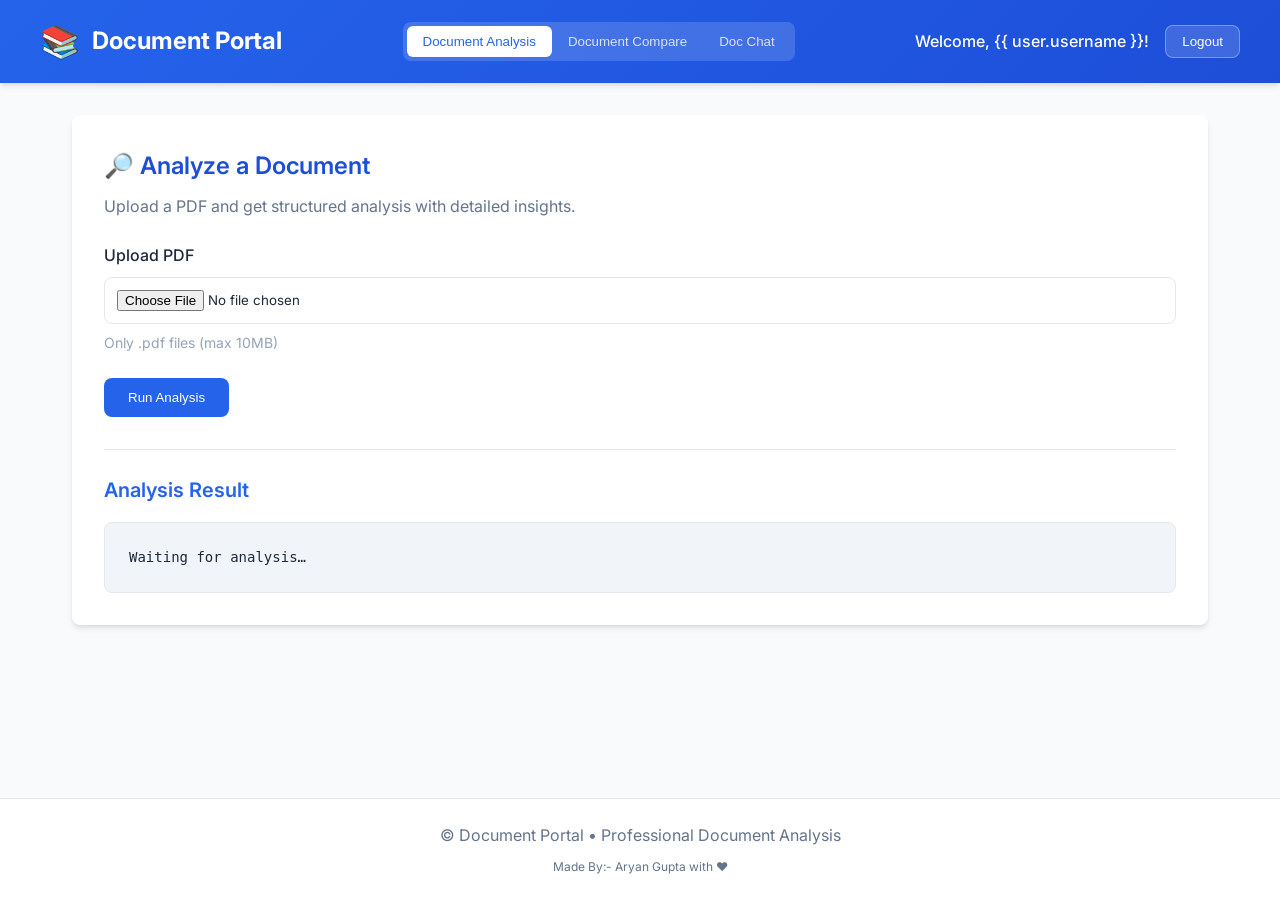
==== templates/dashboard.html @ d93ecd0e "Added auth and evaluation, changed ci/cd to docker" ====
<!DOCTYPE html>
<html lang="en">
  <head>
    <meta charset="utf-8" />
    <title>Document Portal</title>
    <meta name="viewport" content="width=device-width, initial-scale=1" />
    <!-- Google Fonts -->
    <link rel="preconnect" href="https://fonts.googleapis.com" />
    <link rel="preconnect" href="https://fonts.gstatic.com" crossorigin />
    <link
      href="https://fonts.googleapis.com/css2?family=Inter:wght@300;400;500;600;700&display=swap"
      rel="stylesheet"
    />
    <style>
      :root {
        --primary: #2563eb;
        --primary-dark: #1d4ed8;
        --primary-light: #93c5fd;
        --secondary: #64748b;
        --secondary-light: #94a3b8;
        --accent: #f59e0b;
        --background: #f8fafc;
        --card-bg: #ffffff;
        --text: #1e293b;
        --text-light: #64748b;
        --text-lighter: #94a3b8;
        --border: #e2e8f0;
        --success: #10b981;
        --error: #ef4444;
        --warning: #f59e0b;
        --info: #3b82f6;
        --radius: 8px;
        --shadow: 0 4px 6px -1px rgba(0, 0, 0, 0.1),
          0 2px 4px -1px rgba(0, 0, 0, 0.06);
        --transition: all 0.3s ease;
      }

      * {
        margin: 0;
        padding: 0;
        box-sizing: border-box;
      }

      body {
        font-family: "Inter", sans-serif;
        background-color: var(--background);
        color: var(--text);
        line-height: 1.6;
      }

      .app-container {
        min-height: 100vh;
        display: flex;
        flex-direction: column;
      }

      .app-header {
        background: linear-gradient(
          135deg,
          var(--primary) 0%,
          var(--primary-dark) 100%
        );
        color: white;
        padding: 1rem 2rem;
        box-shadow: var(--shadow);
      }

      .header-content {
        max-width: 1200px;
        margin: 0 auto;
        display: flex;
        justify-content: space-between;
        align-items: center;
        flex-wrap: wrap;
      }

      .brand {
        display: flex;
        align-items: center;
        gap: 0.75rem;
      }

      .logo {
        font-size: 2rem;
      }

      .brand h1 {
        font-weight: 700;
        font-size: 1.5rem;
      }

      .user-info {
        display: flex;
        align-items: center;
        gap: 1rem;
      }

      .welcome-text {
        font-weight: 500;
      }

      .logout-btn {
        background: rgba(255, 255, 255, 0.15);
        border: 1px solid rgba(255, 255, 255, 0.3);
        color: white;
        padding: 0.5rem 1rem;
        border-radius: var(--radius);
        font-weight: 500;
        cursor: pointer;
        transition: var(--transition);
      }

      .logout-btn:hover {
        background: rgba(255, 255, 255, 0.25);
      }

      .mode-switch {
        display: flex;
        background: rgba(255, 255, 255, 0.15);
        border-radius: var(--radius);
        padding: 0.25rem;
      }

      .tab-btn {
        background: transparent;
        border: none;
        padding: 0.5rem 1rem;
        border-radius: calc(var(--radius) - 2px);
        color: rgba(255, 255, 255, 0.8);
        font-weight: 500;
        cursor: pointer;
        transition: var(--transition);
      }

      .tab-btn:hover {
        color: white;
        background: rgba(255, 255, 255, 0.1);
      }

      .tab-btn.active {
        background: white;
        color: var(--primary);
      }

      .container {
        flex: 1;
        max-width: 1200px;
        margin: 2rem auto;
        padding: 0 2rem;
        width: 100%;
      }

      .tab-panel {
        display: none;
      }

      .tab-panel.active {
        display: block;
        animation: fadeIn 0.5s ease;
      }

      .card {
        background: var(--card-bg);
        border-radius: var(--radius);
        box-shadow: var(--shadow);
        padding: 2rem;
        margin-bottom: 2rem;
      }

      .card h2 {
        font-size: 1.5rem;
        font-weight: 600;
        margin-bottom: 0.5rem;
        color: var(--primary-dark);
        display: flex;
        align-items: center;
        gap: 0.5rem;
      }

      .muted {
        color: var(--text-light);
        margin-bottom: 1.5rem;
      }

      .form-grid {
        display: grid;
        grid-template-columns: 1fr;
        gap: 1.5rem;
      }

      .form-grid-2 {
        display: grid;
        grid-template-columns: 1fr 1fr;
        gap: 1.5rem;
      }

      .grid-3 {
        display: grid;
        grid-template-columns: repeat(auto-fit, minmax(200px, 1fr));
        gap: 1.5rem;
      }

      .field {
        display: flex;
        flex-direction: column;
        gap: 0.5rem;
      }

      label {
        font-weight: 500;
        color: var(--text);
      }

      input[type="text"],
      input[type="number"],
      input[type="file"] {
        padding: 0.75rem;
        border: 1px solid var(--border);
        border-radius: var(--radius);
        font-family: inherit;
        transition: var(--transition);
      }

      input[type="text"]:focus,
      input[type="number"]:focus {
        outline: none;
        border-color: var(--primary);
        box-shadow: 0 0 0 3px rgba(37, 99, 235, 0.1);
      }

      .help {
        color: var(--text-lighter);
        font-size: 0.875rem;
      }

      .toggle-row {
        display: flex;
        justify-content: space-between;
        align-items: center;
      }

      .switch {
        position: relative;
        display: inline-block;
        width: 50px;
        height: 24px;
      }

      .switch input {
        opacity: 0;
        width: 0;
        height: 0;
      }

      .slider {
        position: absolute;
        cursor: pointer;
        top: 0;
        left: 0;
        right: 0;
        bottom: 0;
        background-color: var(--secondary-light);
        transition: var(--transition);
        border-radius: 34px;
      }

      .slider:before {
        position: absolute;
        content: "";
        height: 16px;
        width: 16px;
        left: 4px;
        bottom: 4px;
        background-color: white;
        transition: var(--transition);
        border-radius: 50%;
      }

      input:checked + .slider {
        background-color: var(--primary);
      }

      input:checked + .slider:before {
        transform: translateX(26px);
      }

      .actions {
        display: flex;
        align-items: center;
      }

      .span-2 {
        grid-column: span 2;
      }

      .btn {
        padding: 0.75rem 1.5rem;
        border: none;
        border-radius: var(--radius);
        font-weight: 500;
        cursor: pointer;
        transition: var(--transition);
        display: inline-flex;
        align-items: center;
        justify-content: center;
        gap: 0.5rem;
      }

      .btn:hover {
        transform: translateY(-2px);
        box-shadow: 0 4px 6px -1px rgba(0, 0, 0, 0.1),
          0 2px 4px -1px rgba(0, 0, 0, 0.06);
      }

      .btn.primary {
        background: var(--primary);
        color: white;
      }

      .btn.primary:hover {
        background: var(--primary-dark);
      }

      .btn.secondary {
        background: var(--secondary);
        color: white;
      }

      .btn.secondary:hover {
        background: var(--secondary-light);
      }

      .result-block {
        margin-top: 2rem;
        padding-top: 1.5rem;
        border-top: 1px solid var(--border);
      }

      .result-block h3 {
        font-size: 1.25rem;
        font-weight: 600;
        margin-bottom: 1rem;
        color: var(--primary);
      }

      .code {
        background: #f1f5f9;
        padding: 1.5rem;
        border-radius: var(--radius);
        overflow-x: auto;
        font-family: monospace;
        font-size: 0.875rem;
        line-height: 1.5;
        color: var(--text);
        border: 1px solid var(--border);
      }

      .table-wrap {
        overflow-x: auto;
        border-radius: var(--radius);
        border: 1px solid var(--border);
      }

      table {
        width: 100%;
        border-collapse: collapse;
      }

      th,
      td {
        padding: 0.75rem 1rem;
        text-align: left;
        border-bottom: 1px solid var(--border);
      }

      th {
        background: #f8fafc;
        font-weight: 600;
        color: var(--text);
      }

      tr:last-child td {
        border-bottom: none;
      }

      .center {
        text-align: center;
      }

      .divider {
        height: 1px;
        background: var(--border);
        margin: 2rem 0;
      }

      .answer {
        padding: 1.5rem;
        background: #f1f5f9;
        border-radius: var(--radius);
        border: 1px solid var(--border);
        line-height: 1.6;
      }

      .small {
        font-size: 0.875rem;
      }

      .app-footer {
        background: white;
        padding: 1.5rem 2rem;
        text-align: center;
        color: var(--text-light);
        border-top: 1px solid var(--border);
        margin-top: auto;
      }

      .tiny {
        font-size: 0.75rem;
        margin-top: 0.5rem;
      }

      @keyframes fadeIn {
        from {
          opacity: 0;
          transform: translateY(10px);
        }
        to {
          opacity: 1;
          transform: translateY(0);
        }
      }

      /* Responsive adjustments */
      @media (max-width: 768px) {
        .header-content {
          flex-direction: column;
          gap: 1rem;
        }

        .user-info {
          order: 3;
          width: 100%;
          justify-content: flex-end;
        }

        .form-grid-2 {
          grid-template-columns: 1fr;
        }

        .span-2 {
          grid-column: 1;
        }

        .grid-3 {
          grid-template-columns: 1fr;
        }

        .container {
          padding: 0 1rem;
        }

        .card {
          padding: 1.5rem;
        }
      }
    </style>
  </head>
  <body>
    <div class="app-container">
      <header class="app-header">
        <div class="header-content">
          <div class="brand">
            <span class="logo">📚</span>
            <h1>Document Portal</h1>
          </div>
          <nav class="mode-switch">
            <button class="tab-btn active" data-tab="analysis">
              Document Analysis
            </button>
            <button class="tab-btn" data-tab="compare">Document Compare</button>
            <button class="tab-btn" data-tab="chat">Doc Chat</button>
          </nav>
          <div class="user-info">
            <div class="welcome-text">Welcome, {{ user.username }}!</div>
            <button class="logout-btn" onclick="logout()">Logout</button>
          </div>
        </div>
      </header>

      <main class="container">
        <!-- ============== ANALYSIS ============== -->
        <section id="tab-analysis" class="tab-panel active">
          <div class="card">
            <h2>🔎 Analyze a Document</h2>
            <p class="muted">
              Upload a PDF and get structured analysis with detailed insights.
            </p>
            <form id="form-analyze" class="form-grid" onsubmit="return false;">
              <div class="field">
                <label for="an-file">Upload PDF</label>
                <input id="an-file" type="file" accept=".pdf" required />
                <small class="help">Only .pdf files (max 10MB)</small>
              </div>
              <div class="actions">
                <button id="btn-analyze" class="btn primary">
                  Run Analysis
                </button>
              </div>
            </form>
            <div id="an-result" class="result-block">
              <h3>Analysis Result</h3>
              <pre class="code" id="an-json">Waiting for analysis…</pre>
            </div>
          </div>
        </section>

        <!-- ============== COMPARE ============== -->
        <section id="tab-compare" class="tab-panel">
          <div class="card">
            <h2>🆚 Compare Two Documents</h2>
            <p class="muted">
              Upload a reference PDF and an actual PDF to see page-wise
              differences.
            </p>
            <form
              id="form-compare"
              class="form-grid-2"
              onsubmit="return false;"
            >
              <div class="field">
                <label for="cmp-ref">Reference PDF</label>
                <input id="cmp-ref" type="file" accept=".pdf" required />
                <small class="help">The original document</small>
              </div>
              <div class="field">
                <label for="cmp-act">Actual PDF</label>
                <input id="cmp-act" type="file" accept=".pdf" required />
                <small class="help">The modified document</small>
              </div>
              <div class="actions span-2">
                <button id="btn-compare" class="btn primary">
                  Compare Documents
                </button>
              </div>
            </form>

            <div id="cmp-result" class="result-block">
              <h3>Comparison Result</h3>
              <div class="table-wrap">
                <table id="cmp-table">
                  <thead>
                    <tr>
                      <th>Page</th>
                      <th>Changes</th>
                    </tr>
                  </thead>
                  <tbody>
                    <tr>
                      <td colspan="2" class="muted center">No data yet.</td>
                    </tr>
                  </tbody>
                </table>
              </div>
            </div>
          </div>
        </section>

        <!-- ============== CHAT ============== -->
        <section id="tab-chat" class="tab-panel">
          <div class="card">
            <h2>💬 Chat with your Documents</h2>
            <p class="muted">
              Upload PDF/DOCX/TXT; we'll index to FAISS and enable RAG chat.
            </p>

            <form
              id="form-chat-index"
              class="form-grid"
              onsubmit="return false;"
            >
              <div class="field">
                <label for="chat-files">Upload files</label>
                <input
                  id="chat-files"
                  type="file"
                  multiple
                  accept=".pdf,.docx,.txt"
                />
                <small class="help"
                  >You can select multiple files (max 20MB total)</small
                >
              </div>

              <div class="grid-3">
                <div class="field">
                  <label for="chat-session">Session ID (optional)</label>
                  <input
                    id="chat-session"
                    type="text"
                    placeholder="Leave blank for auto session"
                  />
                  <small class="help">Unique identifier for your session</small>
                </div>
                <div class="field">
                  <label for="chat-chunk">Chunk size</label>
                  <input
                    id="chat-chunk"
                    type="number"
                    value="1000"
                    min="200"
                    step="100"
                  />
                  <small class="help">Size of text chunks (characters)</small>
                </div>
                <div class="field">
                  <label for="chat-overlap">Chunk overlap</label>
                  <input
                    id="chat-overlap"
                    type="number"
                    value="200"
                    min="0"
                    step="50"
                  />
                  <small class="help"
                    >Overlap between chunks (characters)</small
                  >
                </div>
              </div>

              <div class="grid-3">
                <div class="field">
                  <label for="chat-k">Top-K Results</label>
                  <input id="chat-k" type="number" value="5" min="1" max="20" />
                  <small class="help">Number of results to retrieve</small>
                </div>
                <div class="field toggle-row">
                  <label for="chat-sessionized">Use session-based FAISS</label>
                  <label class="switch">
                    <input id="chat-sessionized" type="checkbox" checked />
                    <span class="slider"></span>
                  </label>
                  <small class="help">Maintain separate session indices</small>
                </div>
                <div class="field toggle-row">
                  <label for="chat-enriched">Use image and tables</label>
                  <label class="switch">
                    <input id="chat-enriched" type="checkbox" />
                    <span class="slider"></span>
                  </label>
                  <small class="help"
                    >Process images and tables in documents</small
                  >
                </div>
              </div>

              <div class="actions">
                <button id="btn-build" class="btn primary">
                  Build / Update Index
                </button>
              </div>
            </form>

            <div class="divider"></div>

            <form id="form-chat-ask" class="form-grid" onsubmit="return false;">
              <div class="field">
                <label for="chat-q">Your Question</label>
                <input
                  id="chat-q"
                  type="text"
                  placeholder="Ask a question about your documents…"
                />
              </div>
              <div class="actions">
                <button id="btn-ask" class="btn primary">Send Question</button>
              </div>
            </form>

            <div id="chat-meta" class="muted small"></div>

            <div id="chat-ans" class="result-block">
              <h3>Answer</h3>
              <div class="answer" id="chat-answer">
                No answer yet. Upload documents and ask a question to get
                started.
              </div>
            </div>
          </div>
        </section>
      </main>

      <footer class="app-footer">
        <div>© Document Portal • Professional Document Analysis</div>
        <div class="tiny">Made By:- Aryan Gupta with ❤️</div>
      </footer>
    </div>

    <script>
      // Base URL for API (same origin when opened via FastAPI)
      const API_BASE = "";

      // Logout function
      async function logout() {
        try {
          const token = localStorage.getItem("token");
          if (token) {
            // Call logout endpoint to blacklist token
            await fetch("/auth/logout", {
              method: "POST",
              headers: getAuthHeaders(),
            });
          }
        } catch (error) {
          console.error("Logout error:", error);
        } finally {
          // Clear local storage
          localStorage.removeItem("token");
          localStorage.removeItem("tokenExpiry");
          // Redirect to login
          window.location.href = "/auth/";
        }
      }

      // Helper function to get auth headers
      function getAuthHeaders() {
        const token = localStorage.getItem("token");
        return {
          Authorization: `Bearer ${token}`,
          "Content-Type": "application/json",
        };
      }

      // Tab switching
      const tabs = document.querySelectorAll(".tab-btn");
      const panels = document.querySelectorAll(".tab-panel");
      tabs.forEach((btn) => {
        btn.addEventListener("click", () => {
          tabs.forEach((b) => b.classList.remove("active"));
          panels.forEach((p) => p.classList.remove("active"));
          btn.classList.add("active");
          document
            .getElementById("tab-" + btn.dataset.tab)
            .classList.add("active");
        });
      });

      // ===== ANALYZE =====
      document
        .getElementById("btn-analyze")
        .addEventListener("click", async () => {
          const file = document.getElementById("an-file").files[0];
          const out = document.getElementById("an-json");
          const button = document.getElementById("btn-analyze");

          if (!file) {
            out.textContent = "Please upload a PDF.";
            return;
          }

          try {
            out.textContent = "Running analysis…";
            button.textContent = "Analyzing…";
            button.disabled = true;

            const fd = new FormData();
            fd.append("file", file);

            const res = await fetch(`${API_BASE}/analyze`, {
              method: "POST",
              body: fd,
            });

            if (!res.ok) {
              const err = await res
                .json()
                .catch(() => ({ detail: res.statusText }));
              throw new Error(err.detail || `HTTP ${res.status}`);
            }

            const json = await res.json();
            out.textContent = JSON.stringify(json, null, 2);
          } catch (e) {
            out.textContent = "Error: " + (e.message || e);
          } finally {
            button.textContent = "Run Analysis";
            button.disabled = false;
          }
        });

      // ===== COMPARE =====
      document
        .getElementById("btn-compare")
        .addEventListener("click", async () => {
          const ref = document.getElementById("cmp-ref").files[0];
          const act = document.getElementById("cmp-act").files[0];
          const tbody = document.querySelector("#cmp-table tbody");
          const button = document.getElementById("btn-compare");

          if (!ref || !act) {
            tbody.innerHTML = `<tr><td colspan="2" class="muted center">Please upload both PDFs.</td></tr>`;
            return;
          }

          try {
            tbody.innerHTML = `<tr><td colspan="2" class="center">Comparing documents…</td></tr>`;
            button.textContent = "Comparing…";
            button.disabled = true;

            const fd = new FormData();
            fd.append("reference", ref);
            fd.append("actual", act);

            const res = await fetch(`${API_BASE}/compare`, {
              method: "POST",
              body: fd,
            });

            if (!res.ok) {
              const err = await res
                .json()
                .catch(() => ({ detail: res.statusText }));
              throw new Error(err.detail || `HTTP ${res.status}`);
            }

            const json = await res.json();
            const rows = json.rows || [];

            if (!rows.length) {
              tbody.innerHTML = `<tr><td colspan="2" class="muted center">No differences found.</td></tr>`;
              return;
            }

            tbody.innerHTML = rows
              .map((r) => {
                const page = r.Page ?? r.page ?? "";
                const chg = r.Changes ?? r.changes ?? "";
                return `<tr><td>${page}</td><td>${chg}</td></tr>`;
              })
              .join("");
          } catch (e) {
            tbody.innerHTML = `<tr><td colspan="2" class="muted center">Error: ${
              e.message || e
            }</td></tr>`;
          } finally {
            button.textContent = "Compare Documents";
            button.disabled = false;
          }
        });

      // ===== CHAT (index + ask) =====
      let currentSession = null;

      document
        .getElementById("btn-build")
        .addEventListener("click", async () => {
          const files = document.getElementById("chat-files").files;
          const sessionId = document
            .getElementById("chat-session")
            .value.trim();
          const useSess = document.getElementById("chat-sessionized").checked;
          const isEnriched = document.getElementById("chat-enriched").checked;
          const k = +document.getElementById("chat-k").value || 5;
          const chunk = +document.getElementById("chat-chunk").value || 1000;
          const overlap = +document.getElementById("chat-overlap").value || 200;
          const meta = document.getElementById("chat-meta");
          const button = document.getElementById("btn-build");

          if (!files.length) {
            meta.textContent = "Please upload at least one file.";
            return;
          }

          try {
            meta.textContent = "Building index…";
            button.textContent = "Building…";
            button.disabled = true;

            const fd = new FormData();
            [...files].forEach((f) => fd.append("files", f));
            if (sessionId) fd.append("session_id", sessionId);
            fd.append("use_session_dirs", useSess ? "true" : "false");
            fd.append("is_enriched", isEnriched ? "true" : "false");
            fd.append("chunk_size", String(chunk));
            fd.append("chunk_overlap", String(overlap));
            fd.append("k", String(k));

            const res = await fetch(`${API_BASE}/chat/index`, {
              method: "POST",
              body: fd,
            });

            if (!res.ok) {
              const err = await res
                .json()
                .catch(() => ({ detail: res.statusText }));
              throw new Error(err.detail || `HTTP ${res.status}`);
            }

            const json = await res.json();
            currentSession = json.session_id || sessionId || null;
            meta.textContent = `Indexed successfully. Session: ${
              currentSession || "(none)"
            }, Top-K: ${json.k}, Enriched: ${isEnriched ? "Yes" : "No"}`;
          } catch (e) {
            meta.textContent = "Indexing failed: " + (e.message || e);
          } finally {
            button.textContent = "Build / Update Index";
            button.disabled = false;
          }
        });

      document.getElementById("btn-ask").addEventListener("click", async () => {
        const q = document.getElementById("chat-q").value.trim();
        const ans = document.getElementById("chat-answer");
        const useSess = document.getElementById("chat-sessionized").checked;
        const isEnriched = document.getElementById("chat-enriched").checked;
        const k = +document.getElementById("chat-k").value || 5;
        const button = document.getElementById("btn-ask");

        if (!q) {
          ans.textContent = "Please enter a question.";
          return;
        }
        if (useSess && !currentSession) {
          ans.textContent = "Build the index first (session-based mode is ON).";
          return;
        }

        try {
          ans.textContent = "Thinking…";
          button.textContent = "Processing…";
          button.disabled = true;

          const fd = new FormData();
          fd.append("question", q);
          fd.append("use_session_dirs", useSess ? "true" : "false");
          fd.append("is_enriched", isEnriched ? "true" : "false");
          fd.append("k", String(k));
          if (useSess && currentSession)
            fd.append("session_id", currentSession);

          const res = await fetch(`${API_BASE}/chat/query`, {
            method: "POST",
            body: fd,
          });

          if (!res.ok) {
            const err = await res
              .json()
              .catch(() => ({ detail: res.statusText }));
            throw new Error(err.detail || `HTTP ${res.status}`);
          }

          const json = await res.json();
          ans.textContent = json.answer || "No answer found in the documents.";
        } catch (e) {
          ans.textContent = "Query failed: " + (e.message || e);
        } finally {
          button.textContent = "Send Question";
          button.disabled = false;
        }
      });
    </script>
  </body>
</html>
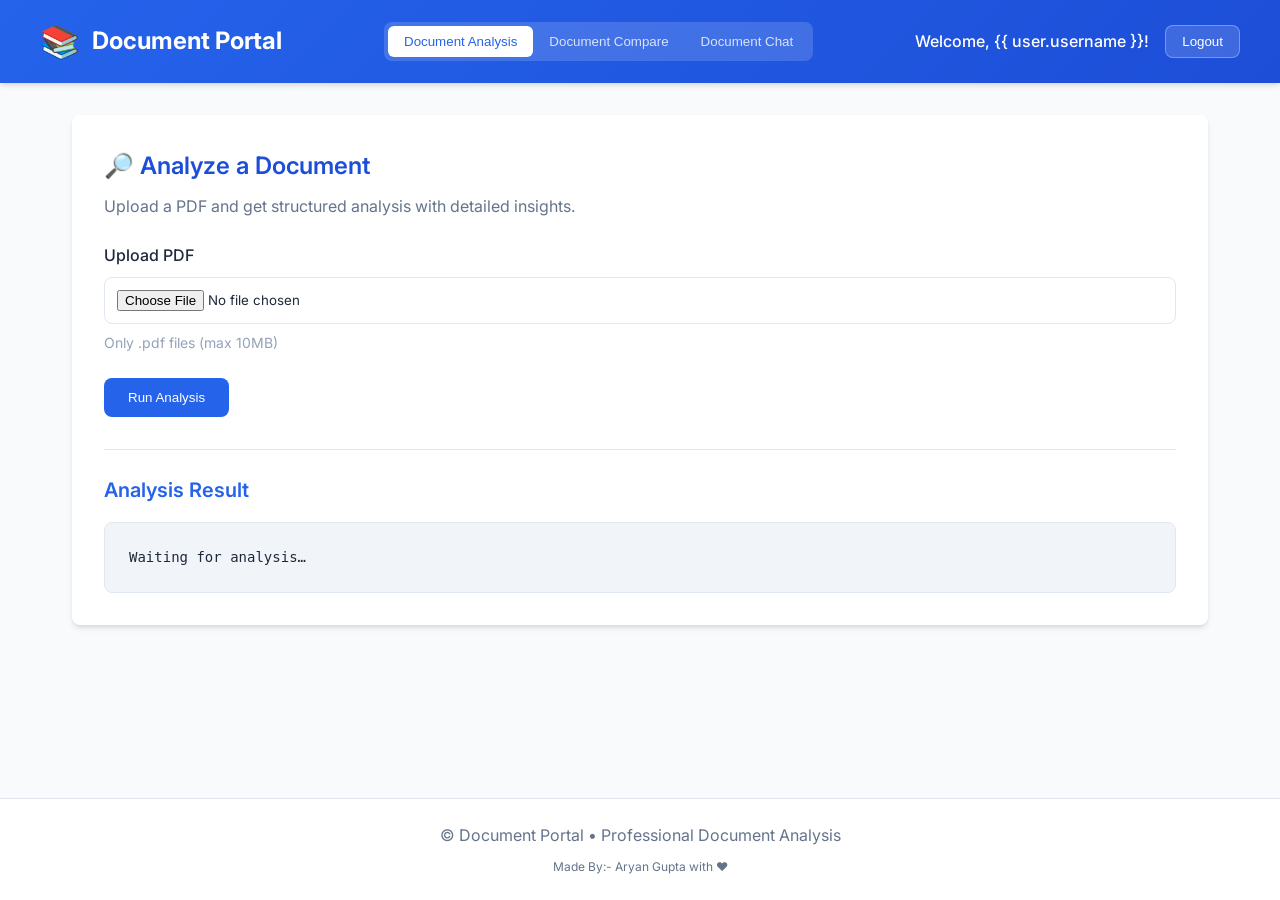
==== commit f30a7437: "Deployment ready" ====
--- a/templates/dashboard.html
+++ b/templates/dashboard.html
@@ -478,7 +478,7 @@
               Document Analysis
             </button>
             <button class="tab-btn" data-tab="compare">Document Compare</button>
-            <button class="tab-btn" data-tab="chat">Doc Chat</button>
+            <button class="tab-btn" data-tab="chat">Document Chat</button>
           </nav>
           <div class="user-info">
             <div class="welcome-text">Welcome, {{ user.username }}!</div>
@@ -569,9 +569,7 @@
         <section id="tab-chat" class="tab-panel">
           <div class="card">
             <h2>💬 Chat with your Documents</h2>
-            <p class="muted">
-              Upload PDF/DOCX/TXT; we'll index to FAISS and enable RAG chat.
-            </p>
+            <p class="muted">Upload PDF/DOCX/TXT/PPTX/MD/CSV/XLXS.</p>
 
             <form
               id="form-chat-index"
@@ -584,7 +582,7 @@
                   id="chat-files"
                   type="file"
                   multiple
-                  accept=".pdf,.docx,.txt"
+                  accept=".pdf,.docx,.txt,.md,.pptx,.csv,.xlsx"
                 />
                 <small class="help"
                   >You can select multiple files (max 20MB total)</small
